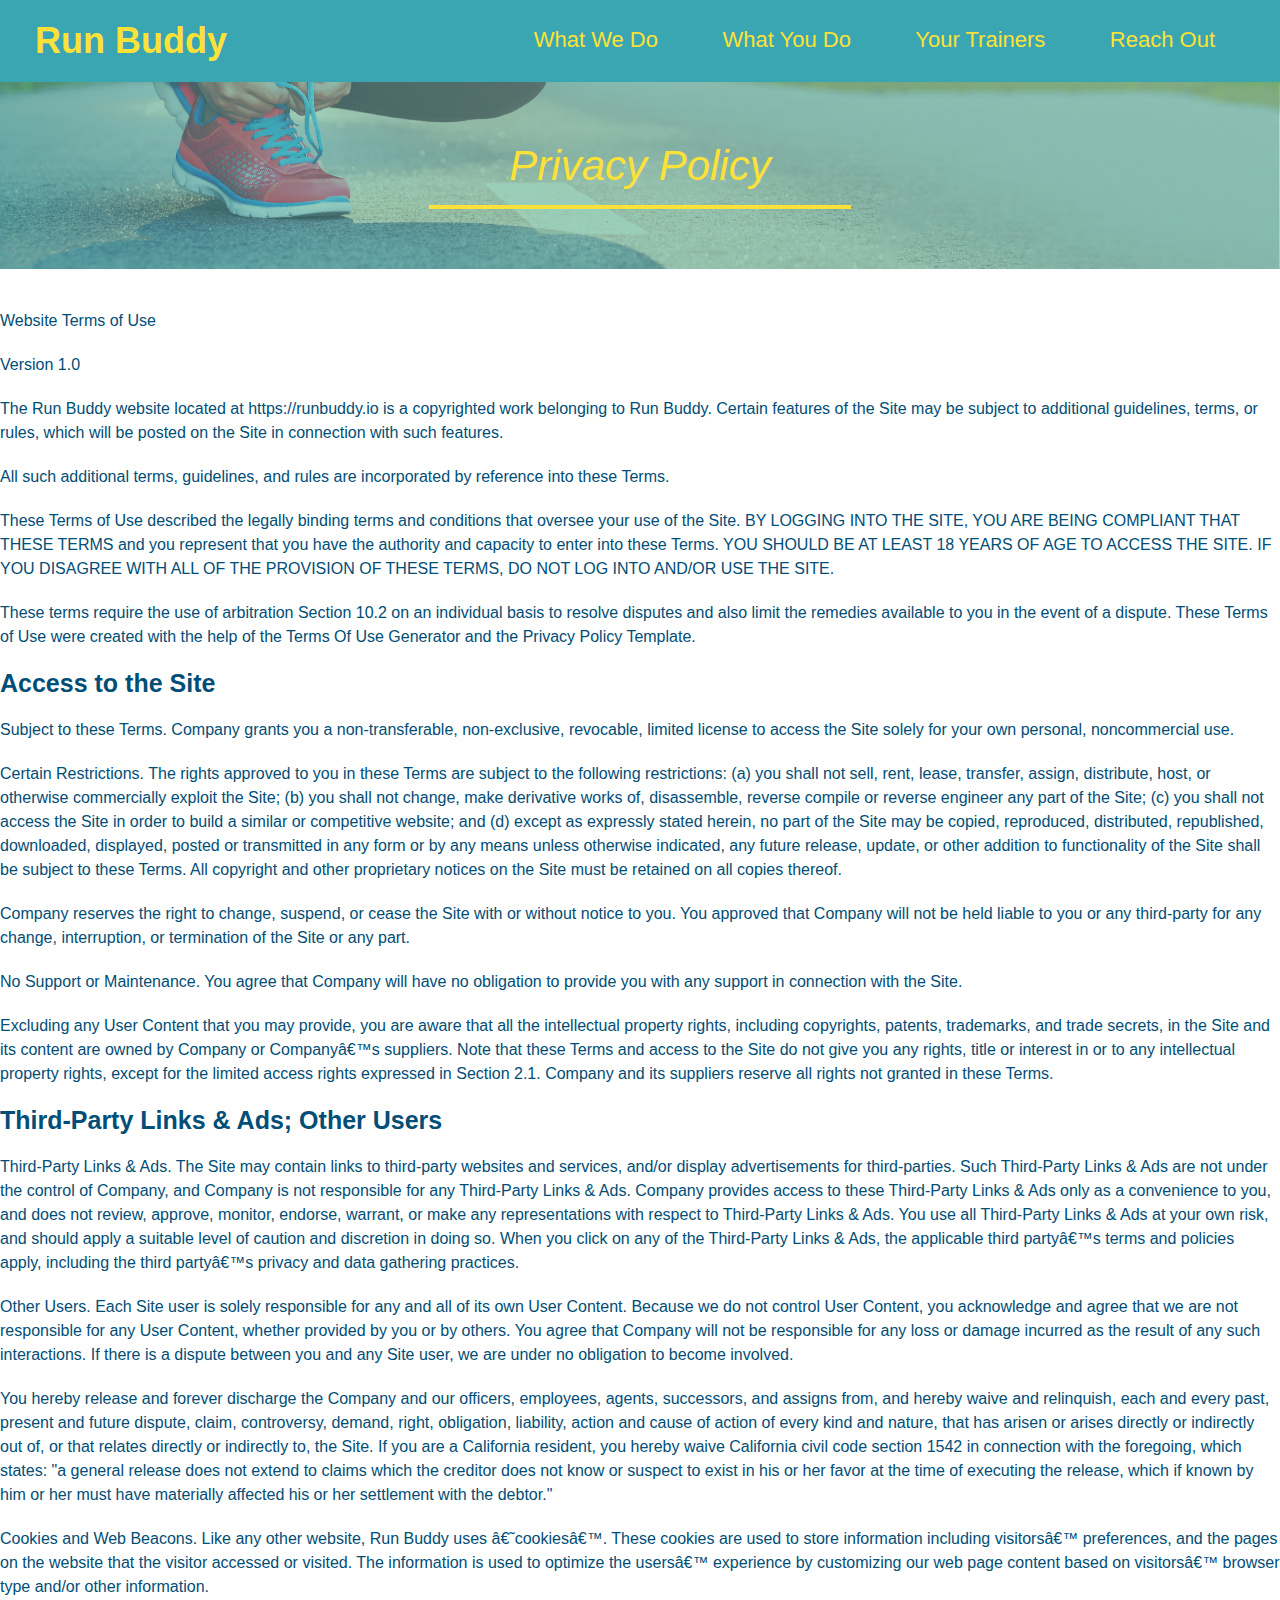
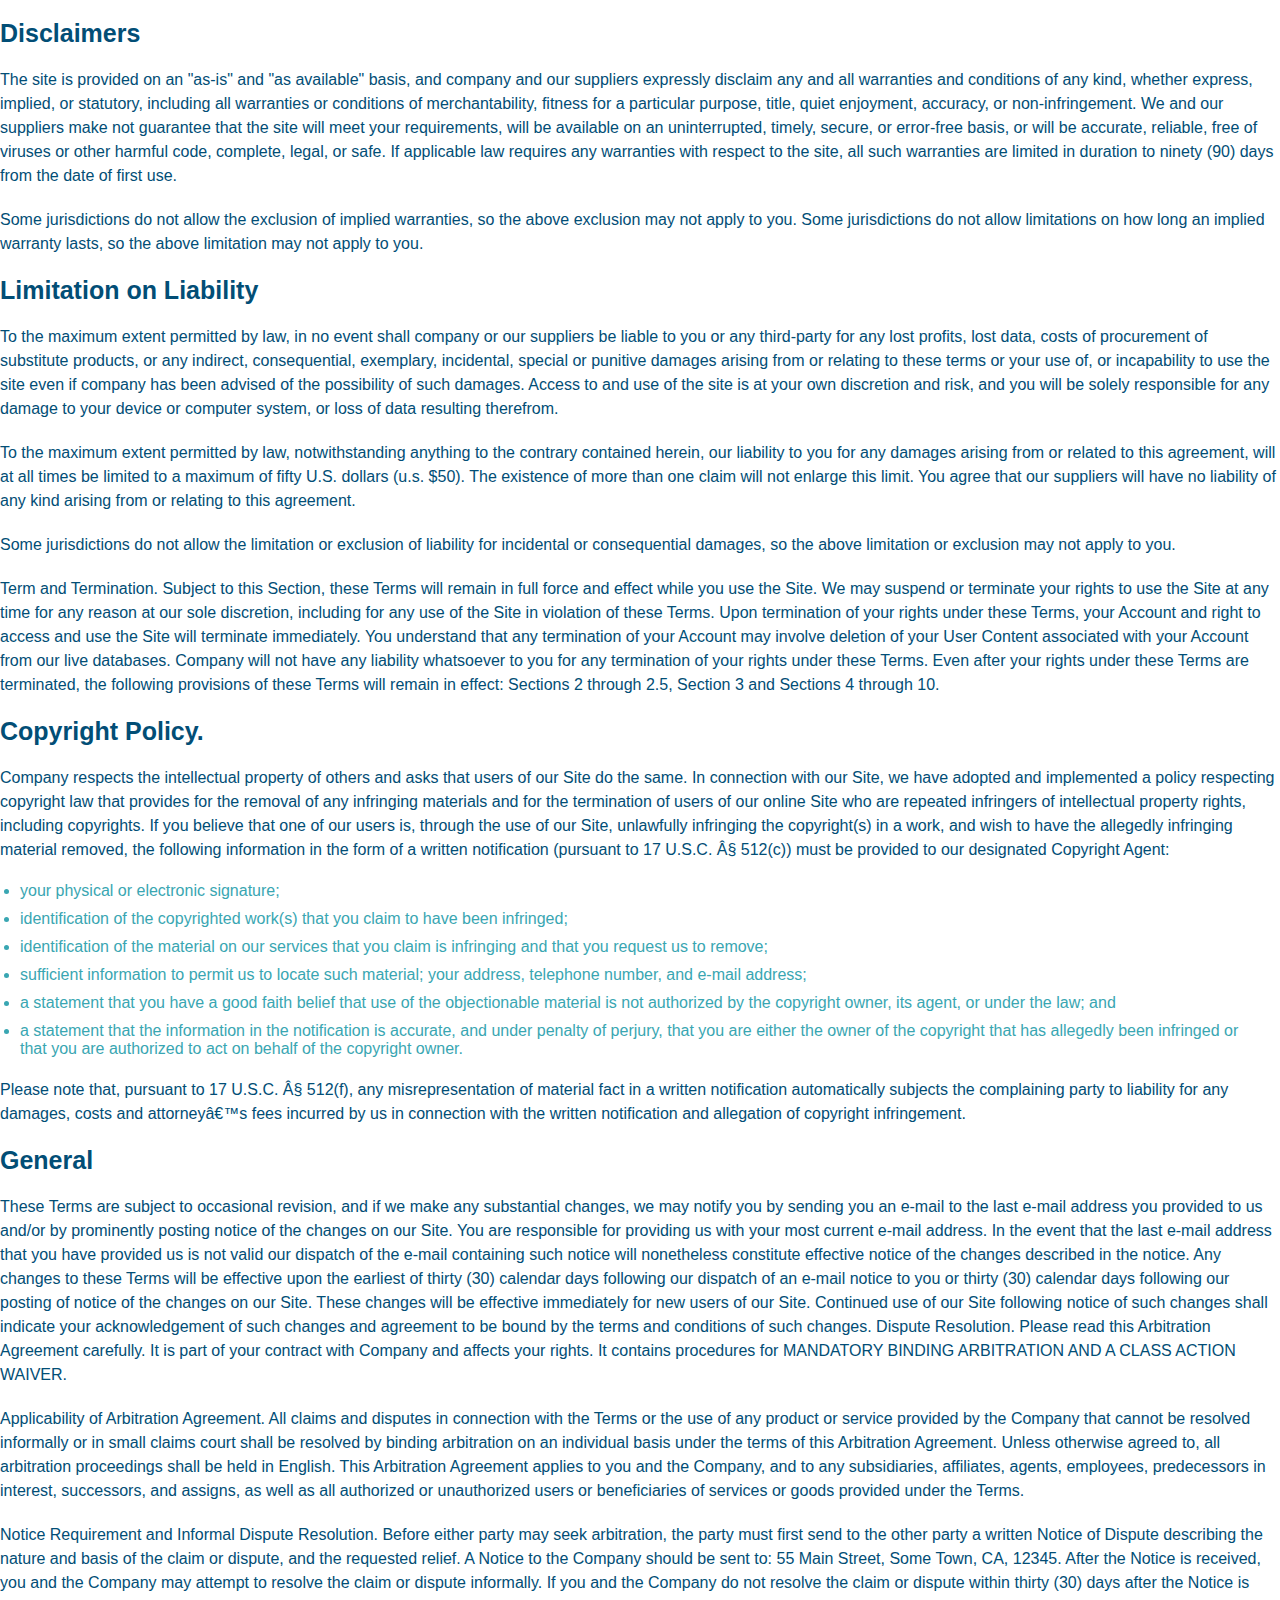
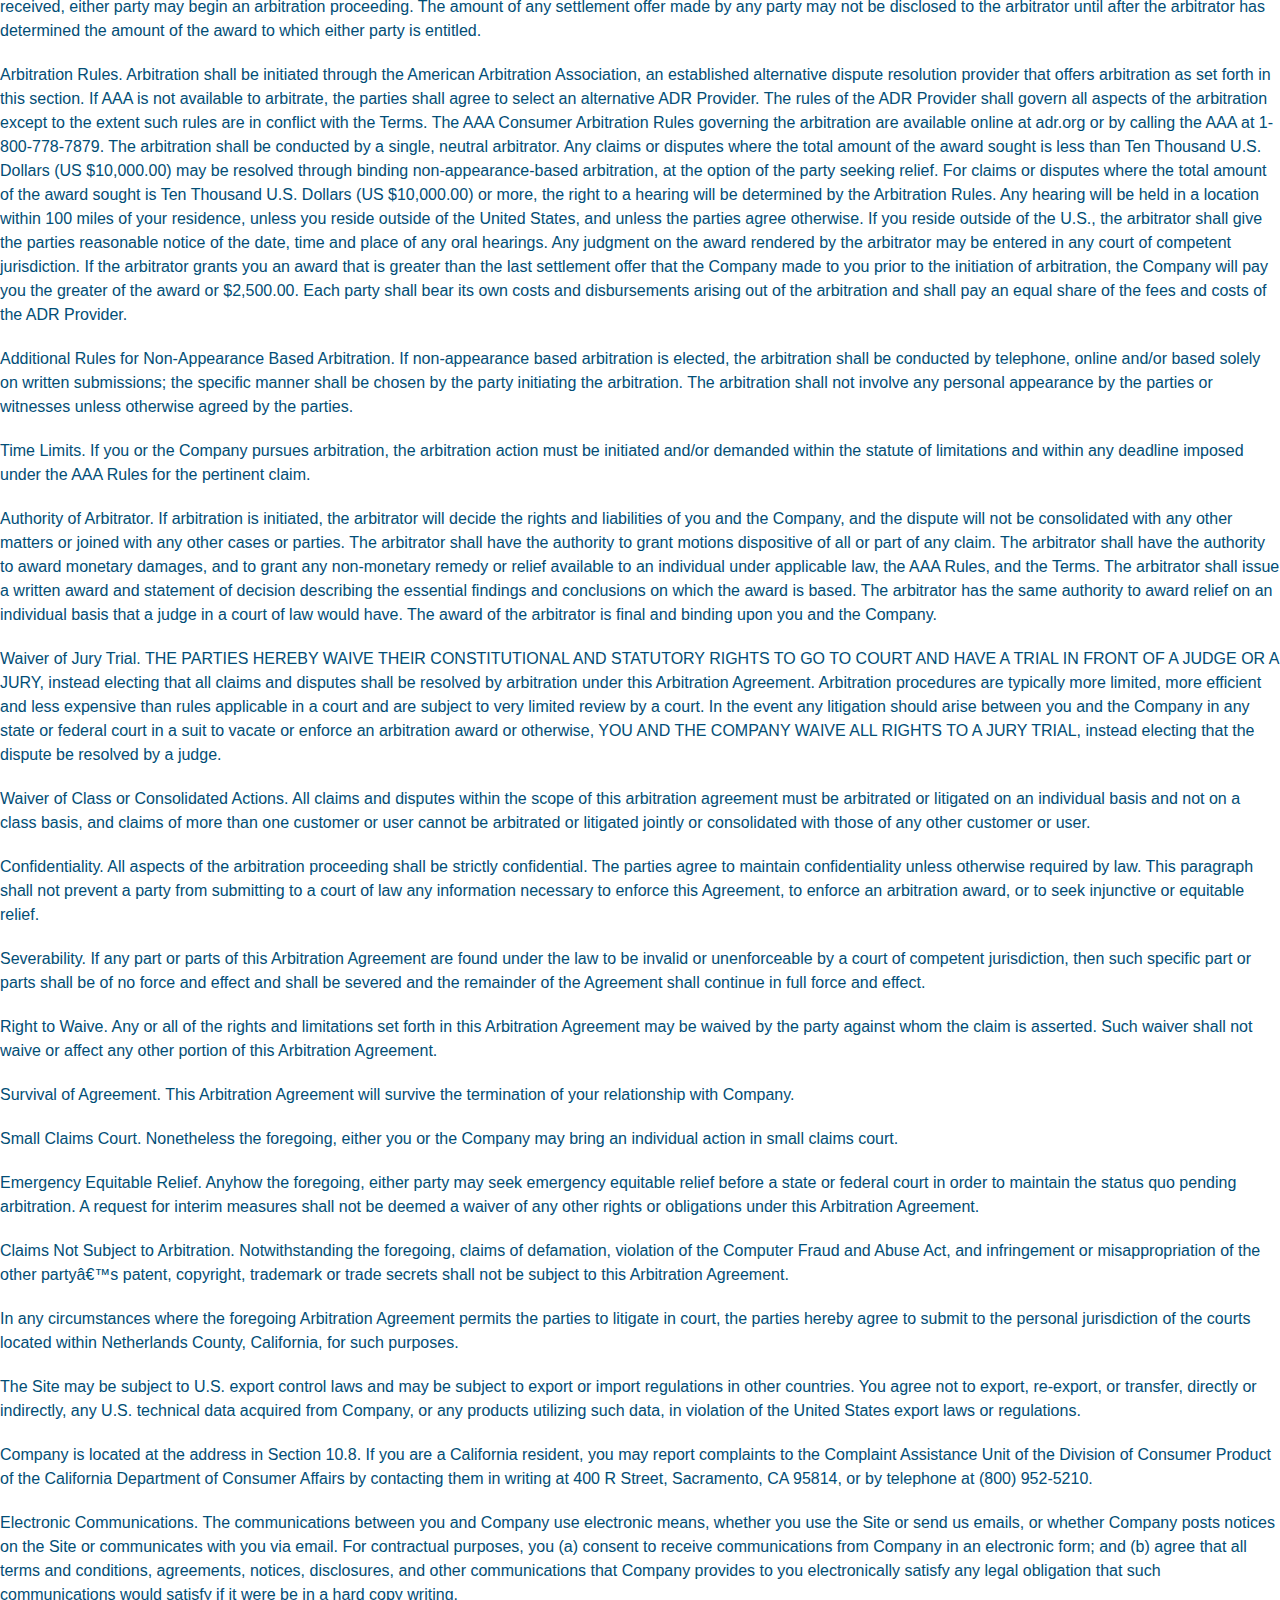
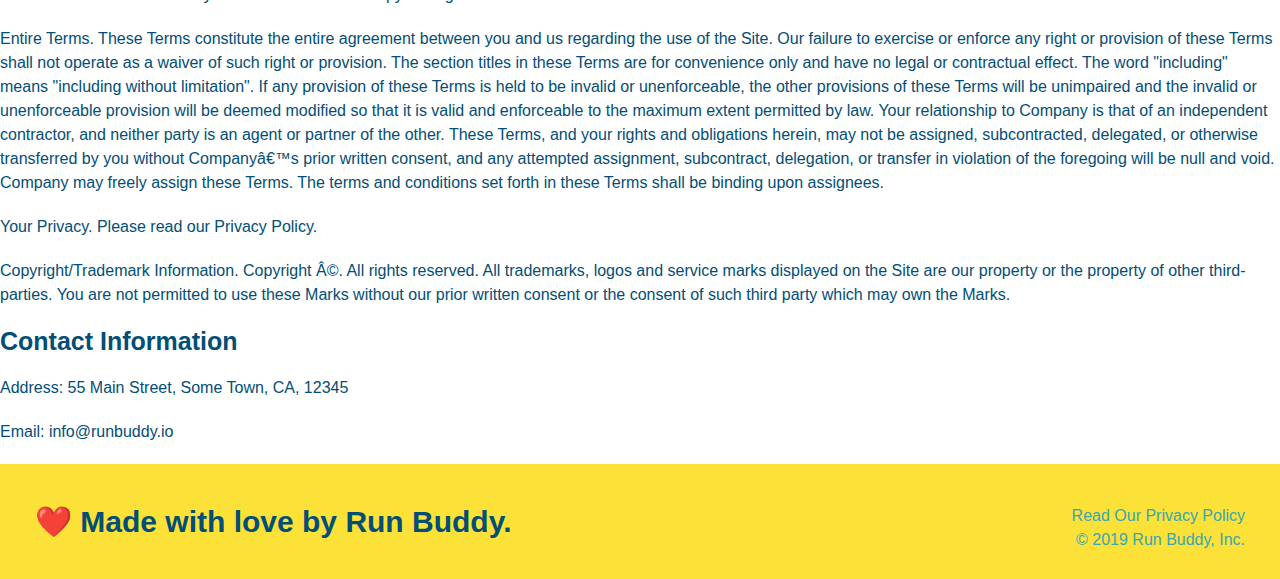
==== privacy-policy.html @ 58a7a75f "privacy policy" ====
<!DOCTYPE html>
<html lang="en">
    <head>
        <meta charset="UTF-8" />
        <title>Privacy Policy - Run Buddy</title>
        <link rel="stylesheet" href="./assets/css/styles.css" />
        <link rel="stylesheet" href="./assets/css/secondary-styles.css" />
    </head>
    <body>
        <header>
            <h1>
                <a href="/">Run Buddy</a> 
            </h1>
            <nav>
                <!-- Unordered list element -->
                <ul>
                <!-- List item element-->
                    <li>
              <!-- Anchor element -->
                        <a href="./index.html#what-we-do">What We Do</a>
                    </li>
                    <li>
                        <a href="./index.html#what-you-do">What You Do</a>
                    </li>
                    <li>
                        <a href="./index.html#your-trainers">Your Trainers</a>
                    </li>
                    <li>
                        <a href="./index.html#reach-out">Reach Out</a>
                    </li>
                </ul>
            </nav>
          </header>
          <section class="hero hero-secondary">
            <h2 class="page-title">Privacy Policy</h2>
          </section>
          <artical class="secondary-content">
            <p>
                Website Terms of Use
              </p>
        
              <p>
                Version 1.0
              </p>
        
              <p>
                The Run Buddy website located at https://runbuddy.io is a copyrighted work belonging to Run Buddy. Certain
                features of the Site may be subject to additional guidelines, terms, or rules, which will be posted on the Site
                in connection with such features.
              </p>
        
              <p>
                All such additional terms, guidelines, and rules are incorporated by reference into these Terms.
              </p>
        
              <p>
                These Terms of Use described the legally binding terms and conditions that oversee your use of the Site. BY
                LOGGING INTO THE SITE, YOU ARE BEING COMPLIANT THAT THESE TERMS and you represent that you have the authority
                and capacity to enter into these Terms. YOU SHOULD BE AT LEAST 18 YEARS OF AGE TO ACCESS THE SITE. IF YOU
                DISAGREE WITH ALL OF THE PROVISION OF THESE TERMS, DO NOT LOG INTO AND/OR USE THE SITE.
              </p>
        
              <p>
                These terms require the use of arbitration Section 10.2 on an individual basis to resolve disputes and also
                limit the remedies available to you in the event of a dispute. These Terms of Use were created with the help of
                the Terms Of Use Generator and the Privacy Policy Template.
              </p>
        
              <h3>
                Access to the Site
              </h3>
        
              <p>
                Subject to these Terms. Company grants you a non-transferable, non-exclusive, revocable, limited license to
                access the Site solely for your own personal, noncommercial use.
              </p>
        
              <p>
                Certain Restrictions. The rights approved to you in these Terms are subject to the following restrictions: (a)
                you shall not sell, rent, lease, transfer, assign, distribute, host, or otherwise commercially exploit the Site;
                (b) you shall not change, make derivative works of, disassemble, reverse compile or reverse engineer any part of
                the Site; (c) you shall not access the Site in order to build a similar or competitive website; and (d) except
                as expressly stated herein, no part of the Site may be copied, reproduced, distributed, republished, downloaded,
                displayed, posted or transmitted in any form or by any means unless otherwise indicated, any future release,
                update, or other addition to functionality of the Site shall be subject to these Terms. All copyright and other
                proprietary notices on the Site must be retained on all copies thereof.
              </p>
        
              <p>
                Company reserves the right to change, suspend, or cease the Site with or without notice to you. You approved
                that Company will not be held liable to you or any third-party for any change, interruption, or termination of
                the Site or any part.
              </p>
        
              <p>
                No Support or Maintenance. You agree that Company will have no obligation to provide you with any support in
                connection with the Site.
              </p>
        
              <p>
                Excluding any User Content that you may provide, you are aware that all the intellectual property rights,
                including copyrights, patents, trademarks, and trade secrets, in the Site and its content are owned by Company
                or Companyâ€™s suppliers. Note that these Terms and access to the Site do not give you any rights, title or
                interest in or to any intellectual property rights, except for the limited access rights expressed in Section
                2.1. Company and its suppliers reserve all rights not granted in these Terms.
              </p>
        
              <h3>
                Third-Party Links & Ads; Other Users
              </h3>
        
              <p>
                Third-Party Links & Ads. The Site may contain links to third-party websites and services, and/or display
                advertisements for third-parties. Such Third-Party Links & Ads are not under the control of Company, and Company
                is not responsible for any Third-Party Links & Ads. Company provides access to these Third-Party Links & Ads
                only as a convenience to you, and does not review, approve, monitor, endorse, warrant, or make any
                representations with respect to Third-Party Links & Ads. You use all Third-Party Links & Ads at your own risk,
                and should apply a suitable level of caution and discretion in doing so. When you click on any of the
                Third-Party Links & Ads, the applicable third partyâ€™s terms and policies apply, including the third partyâ€™s
                privacy and data gathering practices.
              </p>
        
              <p>
                Other Users. Each Site user is solely responsible for any and all of its own User Content. Because we do not
                control User Content, you acknowledge and agree that we are not responsible for any User Content, whether
                provided by you or by others. You agree that Company will not be responsible for any loss or damage incurred as
                the result of any such interactions. If there is a dispute between you and any Site user, we are under no
                obligation to become involved.
              </p>
        
              <p>
                You hereby release and forever discharge the Company and our officers, employees, agents, successors, and
                assigns from, and hereby waive and relinquish, each and every past, present and future dispute, claim,
                controversy, demand, right, obligation, liability, action and cause of action of every kind and nature, that has
                arisen or arises directly or indirectly out of, or that relates directly or indirectly to, the Site. If you are
                a California resident, you hereby waive California civil code section 1542 in connection with the foregoing,
                which states: "a general release does not extend to claims which the creditor does not know or suspect to exist
                in his or her favor at the time of executing the release, which if known by him or her must have materially
                affected his or her settlement with the debtor."
              </p>
        
              <p>
                Cookies and Web Beacons. Like any other website, Run Buddy uses â€˜cookiesâ€™. These cookies are used to store
                information including visitorsâ€™ preferences, and the pages on the website that the visitor accessed or visited.
                The information is used to optimize the usersâ€™ experience by customizing our web page content based on visitorsâ€™
                browser type and/or other information.
              </p>
        
              <h3>
                Disclaimers
              </h3>
        
              <p>
                The site is provided on an "as-is" and "as available" basis, and company and our suppliers expressly disclaim
                any and all warranties and conditions of any kind, whether express, implied, or statutory, including all
                warranties or conditions of merchantability, fitness for a particular purpose, title, quiet enjoyment, accuracy,
                or non-infringement. We and our suppliers make not guarantee that the site will meet your requirements, will be
                available on an uninterrupted, timely, secure, or error-free basis, or will be accurate, reliable, free of
                viruses or other harmful code, complete, legal, or safe. If applicable law requires any warranties with respect
                to the site, all such warranties are limited in duration to ninety (90) days from the date of first use.
              </p>
        
              <p>
                Some jurisdictions do not allow the exclusion of implied warranties, so the above exclusion may not apply to
                you. Some jurisdictions do not allow limitations on how long an implied warranty lasts, so the above limitation
                may not apply to you.
              </p>
        
              <h3>
                Limitation on Liability
              </h3>
        
              <p>
                To the maximum extent permitted by law, in no event shall company or our suppliers be liable to you or any
                third-party for any lost profits, lost data, costs of procurement of substitute products, or any indirect,
                consequential, exemplary, incidental, special or punitive damages arising from or relating to these terms or
                your use of, or incapability to use the site even if company has been advised of the possibility of such
                damages. Access to and use of the site is at your own discretion and risk, and you will be solely responsible
                for any damage to your device or computer system, or loss of data resulting therefrom.
              </p>
        
              <p>
                To the maximum extent permitted by law, notwithstanding anything to the contrary contained herein, our liability
                to you for any damages arising from or related to this agreement, will at all times be limited to a maximum of
                fifty U.S. dollars (u.s. $50). The existence of more than one claim will not enlarge this limit. You agree that
                our suppliers will have no liability of any kind arising from or relating to this agreement.
              </p>
        
              <p>
                Some jurisdictions do not allow the limitation or exclusion of liability for incidental or consequential
                damages, so the above limitation or exclusion may not apply to you.
              </p>
        
              <p>
                Term and Termination. Subject to this Section, these Terms will remain in full force and effect while you use
                the Site. We may suspend or terminate your rights to use the Site at any time for any reason at our sole
                discretion, including for any use of the Site in violation of these Terms. Upon termination of your rights under
                these Terms, your Account and right to access and use the Site will terminate immediately. You understand that
                any termination of your Account may involve deletion of your User Content associated with your Account from our
                live databases. Company will not have any liability whatsoever to you for any termination of your rights under
                these Terms. Even after your rights under these Terms are terminated, the following provisions of these Terms
                will remain in effect: Sections 2 through 2.5, Section 3 and Sections 4 through 10.
              </p>
        
              <h3>
                Copyright Policy.
              </h3>
        
              <p>
                Company respects the intellectual property of others and asks that users of our Site do the same. In connection
                with our Site, we have adopted and implemented a policy respecting copyright law that provides for the removal
                of any infringing materials and for the termination of users of our online Site who are repeated infringers of
                intellectual property rights, including copyrights. If you believe that one of our users is, through the use of
                our Site, unlawfully infringing the copyright(s) in a work, and wish to have the allegedly infringing material
                removed, the following information in the form of a written notification (pursuant to 17 U.S.C. Â§ 512(c)) must
                be provided to our designated Copyright Agent:
              </p>
        
              <ul>
                <li>
                  your physical or electronic signature;
                </li>
                <li>
                  identification of the copyrighted work(s) that you claim to have been infringed;
                </li>
                <li>
                  identification of the material on our services that you claim is infringing and that you request us to remove;
                </li>
                <li>
                  sufficient information to permit us to locate such material; your address, telephone number, and e-mail
                  address;
                </li>
                <li>
                  a statement that you have a good faith belief that use of the objectionable material is not authorized by the
                  copyright owner, its agent, or under the law; and
                </li>
                <li>
                  a statement that the information in the notification is accurate, and under penalty of perjury, that you are
                  either the owner of the copyright that has allegedly been infringed or that you are authorized to act on
                  behalf of the copyright owner.
                </li>
              </ul>
        
              <p>
                Please note that, pursuant to 17 U.S.C. Â§ 512(f), any misrepresentation of material fact in a written
                notification automatically subjects the complaining party to liability for any damages, costs and attorneyâ€™s
                fees incurred by us in connection with the written notification and allegation of copyright infringement.
              </p>
        
              <h3>
                General
              </h3>
        
              <p>
                These Terms are subject to occasional revision, and if we make any substantial changes, we may notify you by
                sending you an e-mail to the last e-mail address you provided to us and/or by prominently posting notice of the
                changes on our Site. You are responsible for providing us with your most current e-mail address. In the event
                that the last e-mail address that you have provided us is not valid our dispatch of the e-mail containing such
                notice will nonetheless constitute effective notice of the changes described in the notice. Any changes to these
                Terms will be effective upon the earliest of thirty (30) calendar days following our dispatch of an e-mail
                notice to you or thirty (30) calendar days following our posting of notice of the changes on our Site. These
                changes will be effective immediately for new users of our Site. Continued use of our Site following notice of
                such changes shall indicate your acknowledgement of such changes and agreement to be bound by the terms and
                conditions of such changes. Dispute Resolution. Please read this Arbitration Agreement carefully. It is part of
                your contract with Company and affects your rights. It contains procedures for MANDATORY BINDING ARBITRATION AND
                A CLASS ACTION WAIVER.
              </p>
        
              <p>
                Applicability of Arbitration Agreement. All claims and disputes in connection with the Terms or the use of any
                product or service provided by the Company that cannot be resolved informally or in small claims court shall be
                resolved by binding arbitration on an individual basis under the terms of this Arbitration Agreement. Unless
                otherwise agreed to, all arbitration proceedings shall be held in English. This Arbitration Agreement applies to
                you and the Company, and to any subsidiaries, affiliates, agents, employees, predecessors in interest,
                successors, and assigns, as well as all authorized or unauthorized users or beneficiaries of services or goods
                provided under the Terms.
              </p>
        
              <p>
                Notice Requirement and Informal Dispute Resolution. Before either party may seek arbitration, the party must
                first send to the other party a written Notice of Dispute describing the nature and basis of the claim or
                dispute, and the requested relief. A Notice to the Company should be sent to: 55 Main Street, Some Town, CA,
                12345. After the Notice is received, you and the Company may attempt to resolve the claim or dispute informally.
                If you and the Company do not resolve the claim or dispute within thirty (30) days after the Notice is received,
                either party may begin an arbitration proceeding. The amount of any settlement offer made by any party may not
                be disclosed to the arbitrator until after the arbitrator has determined the amount of the award to which either
                party is entitled.
              </p>
        
              <p>
                Arbitration Rules. Arbitration shall be initiated through the American Arbitration Association, an established
                alternative dispute resolution provider that offers arbitration as set forth in this section. If AAA is not
                available to arbitrate, the parties shall agree to select an alternative ADR Provider. The rules of the ADR
                Provider shall govern all aspects of the arbitration except to the extent such rules are in conflict with the
                Terms. The AAA Consumer Arbitration Rules governing the arbitration are available online at adr.org or by
                calling the AAA at 1-800-778-7879. The arbitration shall be conducted by a single, neutral arbitrator. Any
                claims or disputes where the total amount of the award sought is less than Ten Thousand U.S. Dollars (US
                $10,000.00) may be resolved through binding non-appearance-based arbitration, at the option of the party seeking
                relief. For claims or disputes where the total amount of the award sought is Ten Thousand U.S. Dollars (US
                $10,000.00) or more, the right to a hearing will be determined by the Arbitration Rules. Any hearing will be
                held in a location within 100 miles of your residence, unless you reside outside of the United States, and
                unless the parties agree otherwise. If you reside outside of the U.S., the arbitrator shall give the parties
                reasonable notice of the date, time and place of any oral hearings. Any judgment on the award rendered by the
                arbitrator may be entered in any court of competent jurisdiction. If the arbitrator grants you an award that is
                greater than the last settlement offer that the Company made to you prior to the initiation of arbitration, the
                Company will pay you the greater of the award or $2,500.00. Each party shall bear its own costs and
                disbursements arising out of the arbitration and shall pay an equal share of the fees and costs of the ADR
                Provider.
              </p>
        
              <p>
                Additional Rules for Non-Appearance Based Arbitration. If non-appearance based arbitration is elected, the
                arbitration shall be conducted by telephone, online and/or based solely on written submissions; the specific
                manner shall be chosen by the party initiating the arbitration. The arbitration shall not involve any personal
                appearance by the parties or witnesses unless otherwise agreed by the parties.
              </p>
        
              <p>
                Time Limits. If you or the Company pursues arbitration, the arbitration action must be initiated and/or demanded
                within the statute of limitations and within any deadline imposed under the AAA Rules for the pertinent claim.
              </p>
        
              <p>
                Authority of Arbitrator. If arbitration is initiated, the arbitrator will decide the rights and liabilities of
                you and the Company, and the dispute will not be consolidated with any other matters or joined with any other
                cases or parties. The arbitrator shall have the authority to grant motions dispositive of all or part of any
                claim. The arbitrator shall have the authority to award monetary damages, and to grant any non-monetary remedy
                or relief available to an individual under applicable law, the AAA Rules, and the Terms. The arbitrator shall
                issue a written award and statement of decision describing the essential findings and conclusions on which the
                award is based. The arbitrator has the same authority to award relief on an individual basis that a judge in a
                court of law would have. The award of the arbitrator is final and binding upon you and the Company.
              </p>
        
              <p>
                Waiver of Jury Trial. THE PARTIES HEREBY WAIVE THEIR CONSTITUTIONAL AND STATUTORY RIGHTS TO GO TO COURT AND HAVE
                A TRIAL IN FRONT OF A JUDGE OR A JURY, instead electing that all claims and disputes shall be resolved by
                arbitration under this Arbitration Agreement. Arbitration procedures are typically more limited, more efficient
                and less expensive than rules applicable in a court and are subject to very limited review by a court. In the
                event any litigation should arise between you and the Company in any state or federal court in a suit to vacate
                or enforce an arbitration award or otherwise, YOU AND THE COMPANY WAIVE ALL RIGHTS TO A JURY TRIAL, instead
                electing that the dispute be resolved by a judge.
              </p>
        
              <p>
                Waiver of Class or Consolidated Actions. All claims and disputes within the scope of this arbitration agreement
                must be arbitrated or litigated on an individual basis and not on a class basis, and claims of more than one
                customer or user cannot be arbitrated or litigated jointly or consolidated with those of any other customer or
                user.
              </p>
        
              <p>
                Confidentiality. All aspects of the arbitration proceeding shall be strictly confidential. The parties agree to
                maintain confidentiality unless otherwise required by law. This paragraph shall not prevent a party from
                submitting to a court of law any information necessary to enforce this Agreement, to enforce an arbitration
                award, or to seek injunctive or equitable relief.
              </p>
        
              <p>
                Severability. If any part or parts of this Arbitration Agreement are found under the law to be invalid or
                unenforceable by a court of competent jurisdiction, then such specific part or parts shall be of no force and
                effect and shall be severed and the remainder of the Agreement shall continue in full force and effect.
              </p>
        
              <p>
                Right to Waive. Any or all of the rights and limitations set forth in this Arbitration Agreement may be waived
                by the party against whom the claim is asserted. Such waiver shall not waive or affect any other portion of this
                Arbitration Agreement.
              </p>
        
              <p>
                Survival of Agreement. This Arbitration Agreement will survive the termination of your relationship with
                Company.
              </p>
        
              <p>
                Small Claims Court. Nonetheless the foregoing, either you or the Company may bring an individual action in small
                claims court.
              </p>
        
              <p>
                Emergency Equitable Relief. Anyhow the foregoing, either party may seek emergency equitable relief before a
                state or federal court in order to maintain the status quo pending arbitration. A request for interim measures
                shall not be deemed a waiver of any other rights or obligations under this Arbitration Agreement.
              </p>
        
              <p>
                Claims Not Subject to Arbitration. Notwithstanding the foregoing, claims of defamation, violation of the
                Computer Fraud and Abuse Act, and infringement or misappropriation of the other partyâ€™s patent, copyright,
                trademark or trade secrets shall not be subject to this Arbitration Agreement.
              </p>
        
              <p>
                In any circumstances where the foregoing Arbitration Agreement permits the parties to litigate in court, the
                parties hereby agree to submit to the personal jurisdiction of the courts located within Netherlands County,
                California, for such purposes.
              </p>
        
              <p>
                The Site may be subject to U.S. export control laws and may be subject to export or import regulations in other
                countries. You agree not to export, re-export, or transfer, directly or indirectly, any U.S. technical data
                acquired from Company, or any products utilizing such data, in violation of the United States export laws or
                regulations.
              </p>
        
              <p>
                Company is located at the address in Section 10.8. If you are a California resident, you may report complaints
                to the Complaint Assistance Unit of the Division of Consumer Product of the California Department of Consumer
                Affairs by contacting them in writing at 400 R Street, Sacramento, CA 95814, or by telephone at (800) 952-5210.
              </p>
        
              <p>
                Electronic Communications. The communications between you and Company use electronic means, whether you use the
                Site or send us emails, or whether Company posts notices on the Site or communicates with you via email. For
                contractual purposes, you (a) consent to receive communications from Company in an electronic form; and (b)
                agree that all terms and conditions, agreements, notices, disclosures, and other communications that Company
                provides to you electronically satisfy any legal obligation that such communications would satisfy if it were be
                in a hard copy writing.
              </p>
        
              <p>
                Entire Terms. These Terms constitute the entire agreement between you and us regarding the use of the Site. Our
                failure to exercise or enforce any right or provision of these Terms shall not operate as a waiver of such right
                or provision. The section titles in these Terms are for convenience only and have no legal or contractual
                effect. The word "including" means "including without limitation". If any provision of these Terms is held to be
                invalid or unenforceable, the other provisions of these Terms will be unimpaired and the invalid or
                unenforceable provision will be deemed modified so that it is valid and enforceable to the maximum extent
                permitted by law. Your relationship to Company is that of an independent contractor, and neither party is an
                agent or partner of the other. These Terms, and your rights and obligations herein, may not be assigned,
                subcontracted, delegated, or otherwise transferred by you without Companyâ€™s prior written consent, and any
                attempted assignment, subcontract, delegation, or transfer in violation of the foregoing will be null and void.
                Company may freely assign these Terms. The terms and conditions set forth in these Terms shall be binding upon
                assignees.
              </p>
        
              <p>
                Your Privacy. Please read our Privacy Policy.
              </p>
        
              <p>
                Copyright/Trademark Information. Copyright Â©. All rights reserved. All trademarks, logos and service marks
                displayed on the Site are our property or the property of other third-parties. You are not permitted to use
                these Marks without our prior written consent or the consent of such third party which may own the Marks.
              </p>
        
              <h3>
                Contact Information
              </h3>
        
              <p>
                Address: 55 Main Street, Some Town, CA, 12345
              </p>
        
              <p>
                Email: info@runbuddy.io
              </p>
          </artical>
    
    
    
    
    
    
    
    
    
    
    
    
    <footer>
        <h2>❤️ Made with love by Run Buddy.</h2>
        <div>
            Read Our Privacy Policy<br />
            &copy; 2019 Run Buddy, Inc.
        </div>
    </footer>
    </body>
</html>
---- assets/css/styles.css ----
* {
    margin: 0;
    padding: 0;
    box-sizing: border-box;
  }

body {
    color: #39a6b2;
    font-family: Helvetica, Arial, sans-serif;
}

header {
    padding: 20px 35px;
    background-color: #39a6b2;
}

header h1 {
    font-weight: bold;
    font-size: 36px;
    color: #fce138;
    margin: 0;
    display: inline;
}

header a {
    color: #fce138;
    text-decoration: none;
}

header nav {
    float: right;
    margin: 7px 0;
}

header nav ul li {
    display: inline;
}

header nav ul li a {
    margin: 0 30px;
    font-weight: lighter;
    font-size: 22px;
}

footer {
    background: #fce138;
    width: 100%;
    padding: 40px 35px;
}

footer h2 {
    display: inline;
    color: #024e76;
    font-size: 30px;
    margin: 0;
}

footer div {
    float: right;
    line-height: 1.5;
    text-align: right;
}

  footer a {
    color: #024e76;
}


section {
    padding: 60px;
    
}

.hero {
    background-image: url("./images/hero-bg.jpg");
    height: 600px;
    background-size: cover;
    background-position: center;
    position: relative;
}

.hero-form {
    background-color: #fce138;
    color: #024e76;
    padding: 20px;
    width: 500px;
    border: solid 3px #024e76;
    position: absolute;
    bottom: 120px;
    right: 140px;
}

.hero-form h3 {
    font-size: 24px;
    margin: 0;
}
  
.hero-form p {
    margin: 5px 0 15px 0;
}

.form-input {
    border: 1px solid #024e76;
    display: block;
    padding: 7px 15px;
    font-size: 16px;
    color: #024e76;
    width: 100%;
    margin-bottom: 15px;
}

.hero-form label {
    margin: 0 5px;
}

.hero-form button {
    color: #fce138;
    background-color: #024e76;
    border: none;
    padding: 10px 20px;
    font-size: 16px;
}

.intro {
    text-align: center;
}

.intro p {
    line-height: 1.7;
    color: #39a6b2;
    width: 80%;
    font-size: 20px;
    margin: 0 auto;
}

.steps {
    text-align: center;
    background: #fce138;
}

.section-title {
    font-size: 55px;
    color: #024e76;
    margin-bottom: 35px;
    padding: 0 100px 20px 100px;
    display: inline-block;
    border-bottom: 3px solid;
}
  
.primary-border {
    border-color: #fce138;
}
  
.secondary-border {
    border-color: #39a6b2;
}

.steps div {
    margin-bottom: 80px;
}

.steps img {
    width: 15%;
    margin: 10px 0;
}

.steps h3 {
    color: #024e76;
    font-size: 46px;
    margin-top: 10px;
}

.steps p {
    color: #39a6b2;
    font-size: 23px;
}

.steps span {
    font-size: 38px;
}

.trainers {
    text-align: center;
}

.trainer {
    width: 900px;
    margin: 0 auto 30px auto;
    background: #024e76;
    color: #fce138;
    overflow: auto;
}

.trainer img {
    width: 35%;
    float: left;
}

.trainer-bio {
    padding: 35px;
    float: left;
    width: 65%;
}

.text-left {
    text-align: left;
}
  
  .text-right {
    text-align: right;
}

.trainer-bio h3 {
    font-size: 32px;
    margin-bottom: 8px;
}

.trainer-bio h4 {
    font-weight: lighter;
    font-size: 26px;
    margin-bottom: 25px;
}

.trainer-bio p {
    font-size: 17px;
    line-height: 1.3;
}

.contacts {
    background-color: #024e76;
    text-align: center;
}

.contacts h2 {
    color:  #fce138;
}

.contact-info iframe {
    width: 400px;
    height: 400px;
}

.contact-info div {
    width: 410px;
    display: inline-block;
    vertical-align: top;
    text-align: left;
    margin: 30px 0 0 60px;
    color: white;
}

 .contact-info h3 {
    color: #fce138;
    font-size: 32px;
}
  
.contact-info p, .contact-info address {
    margin: 20px 0;
    line-height: 1.5;
    font-size: 20px;
    font-style: normal;
}
  
  .contact-info a {
    color: #fce138;
}

.hero-secondary {
    background-color: black;
    color: red;
}
---- assets/css/secondary-styles.css ----
.hero {
    background-position: bottom;
    height: auto;
    text-align: center;
    margin-bottom: 40px;
}

.page-title {
    color: #fce138;
    display: inline-block;
    border-bottom: 4px solid #fce138;
    padding: 0 80px 15px 80px;
    font-weight: normal;
    font-size: 42px;
    font-style: italic;
}

.secondary-content {
    width: 80%;
    margin: 0 auto;
    color: #024e76;
}

.secondary-content h3 {
    font-size: 25px;
    margin: 20px 0;
}

.secondary-content p {
    font-size: 16px;
    line-height: 1.5;
    margin: 20px 0;
}

.secondary-content ul {
    margin: 15px 20px;
}

.secondary-content ul li {
    color: #39a6b2;
    margin: 10px 0;
}
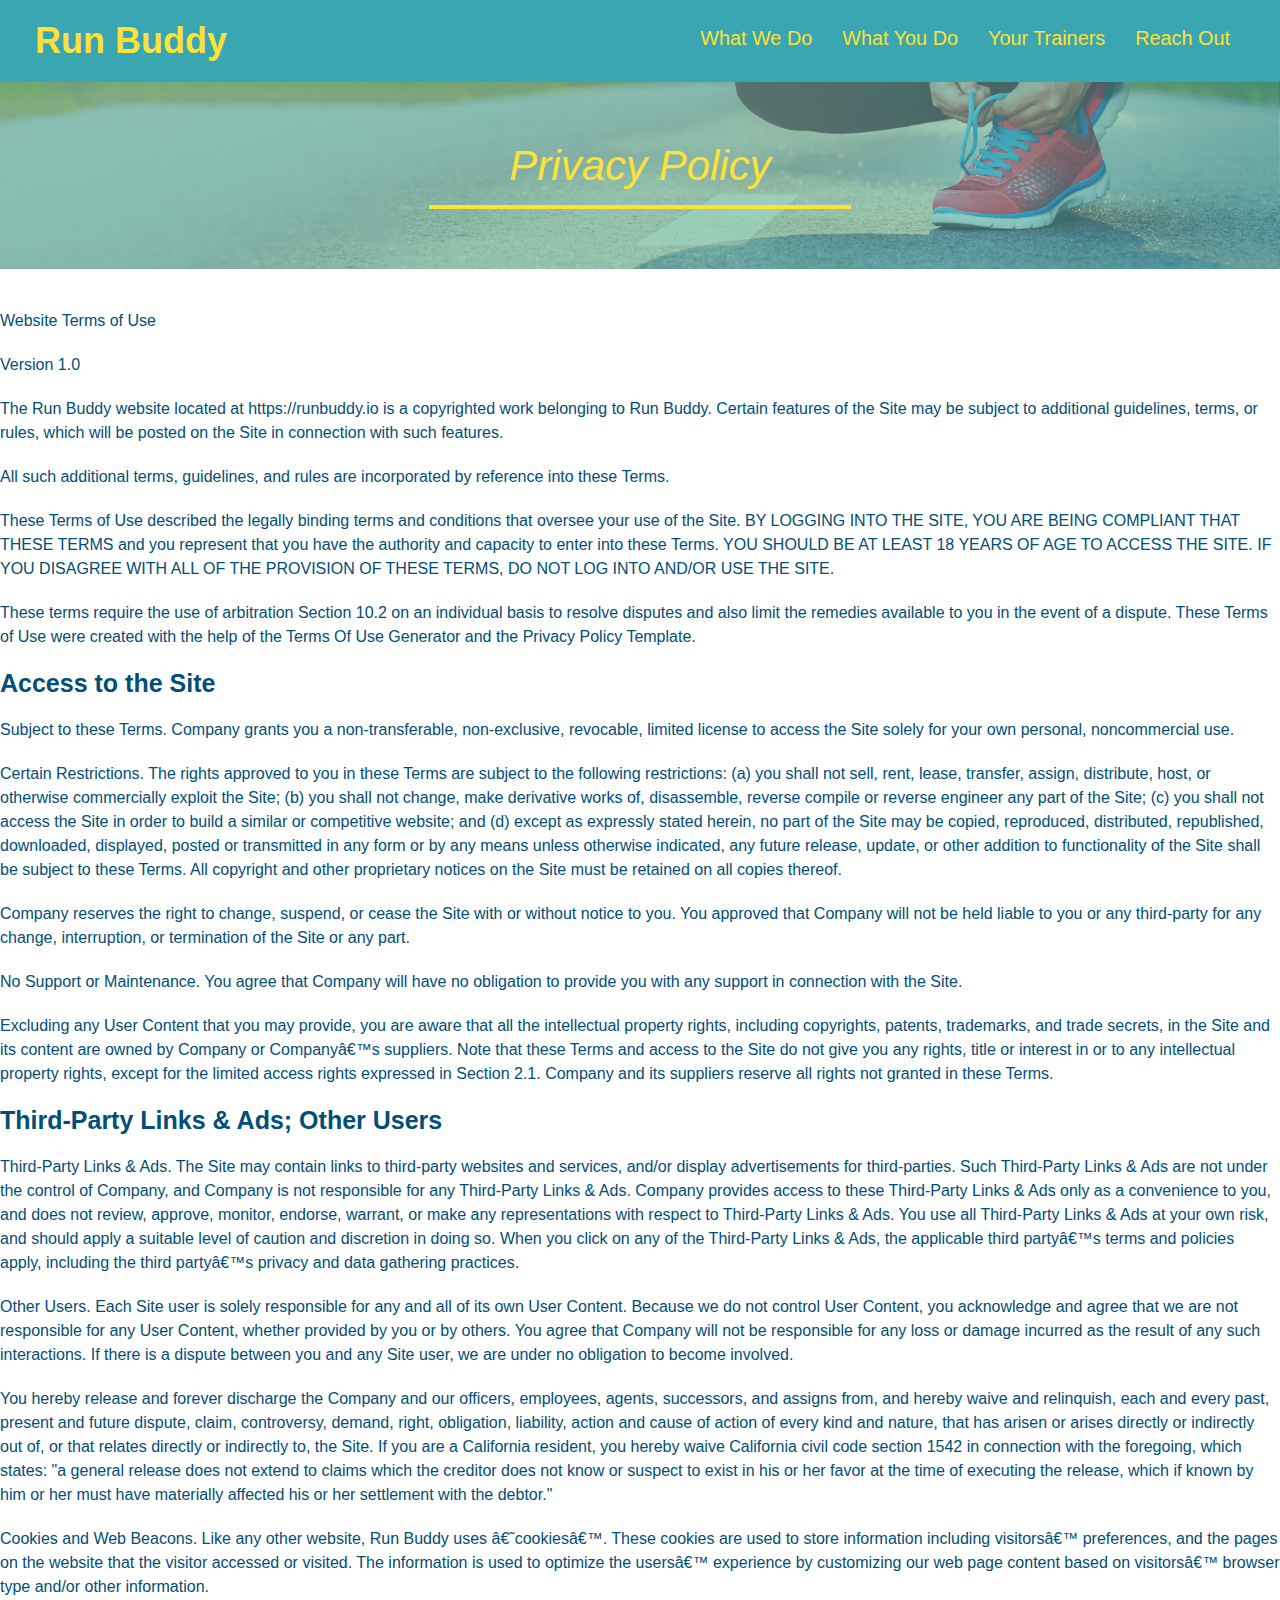
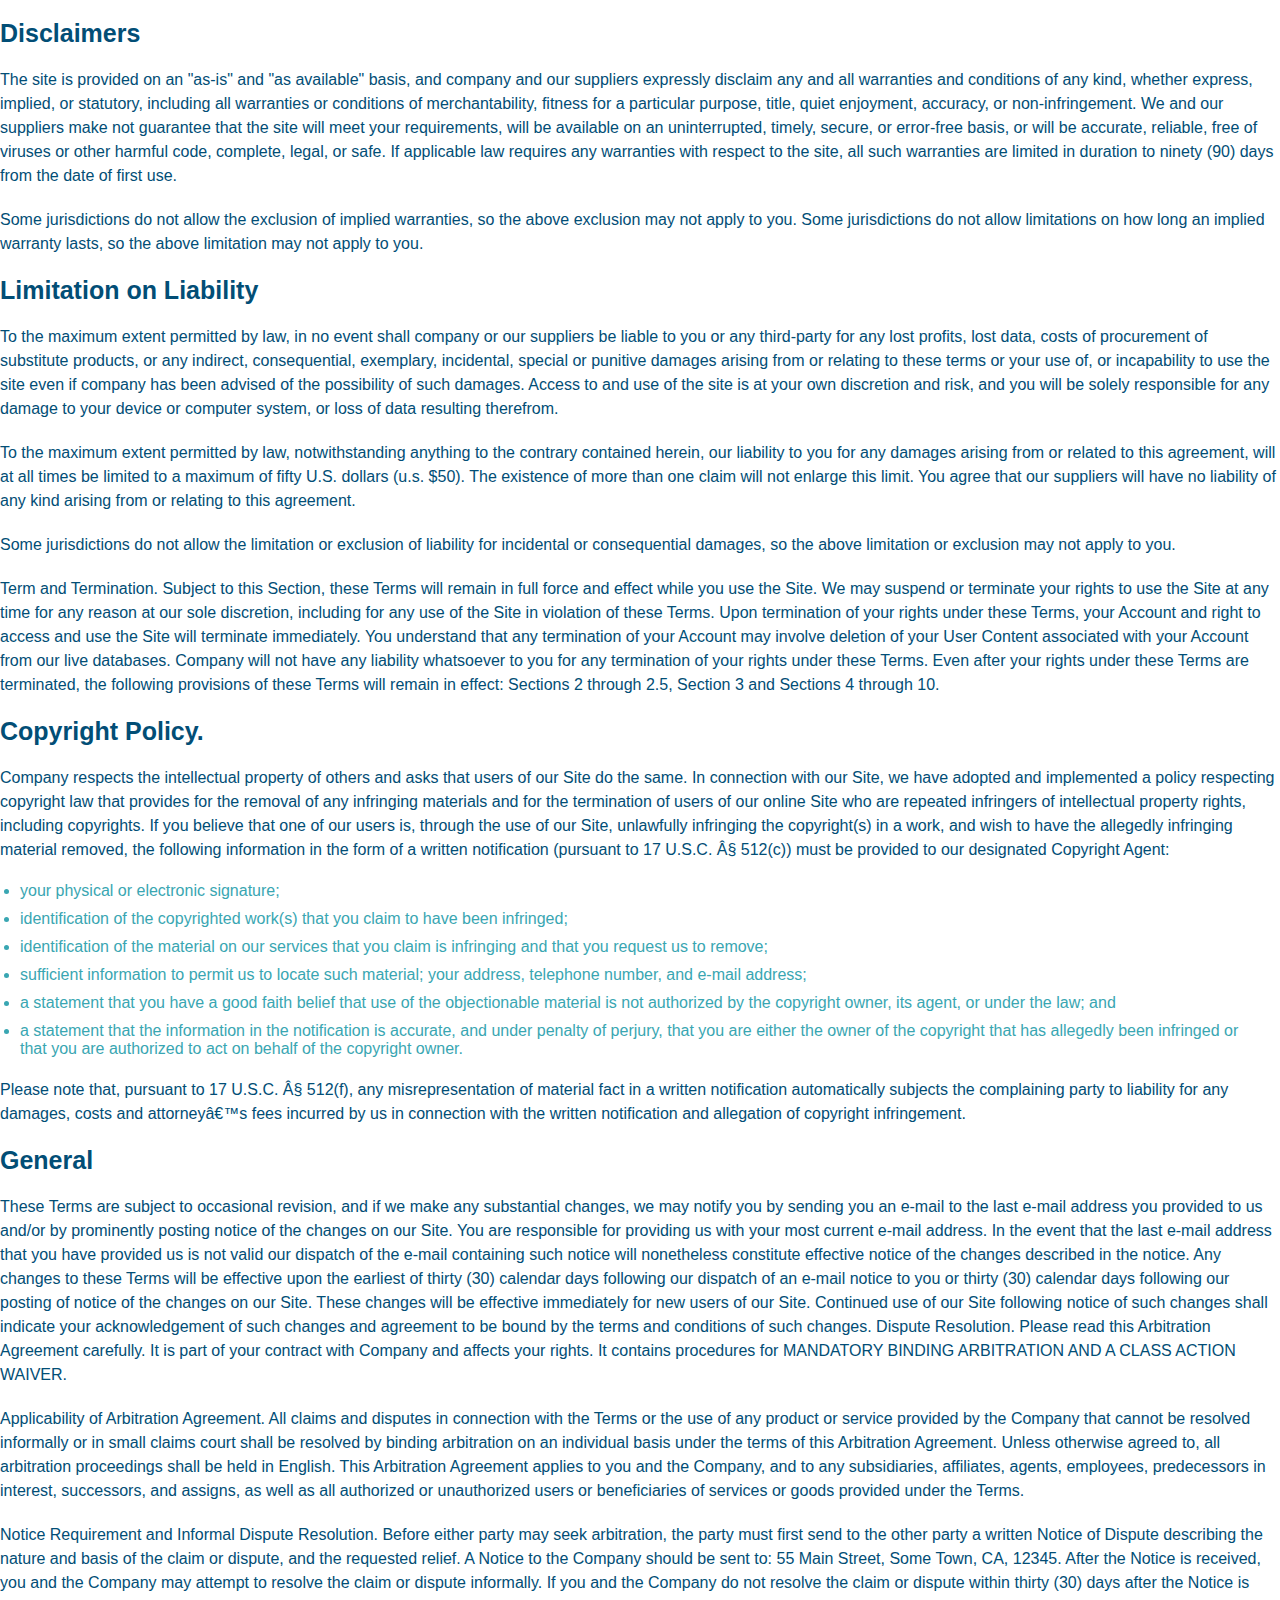
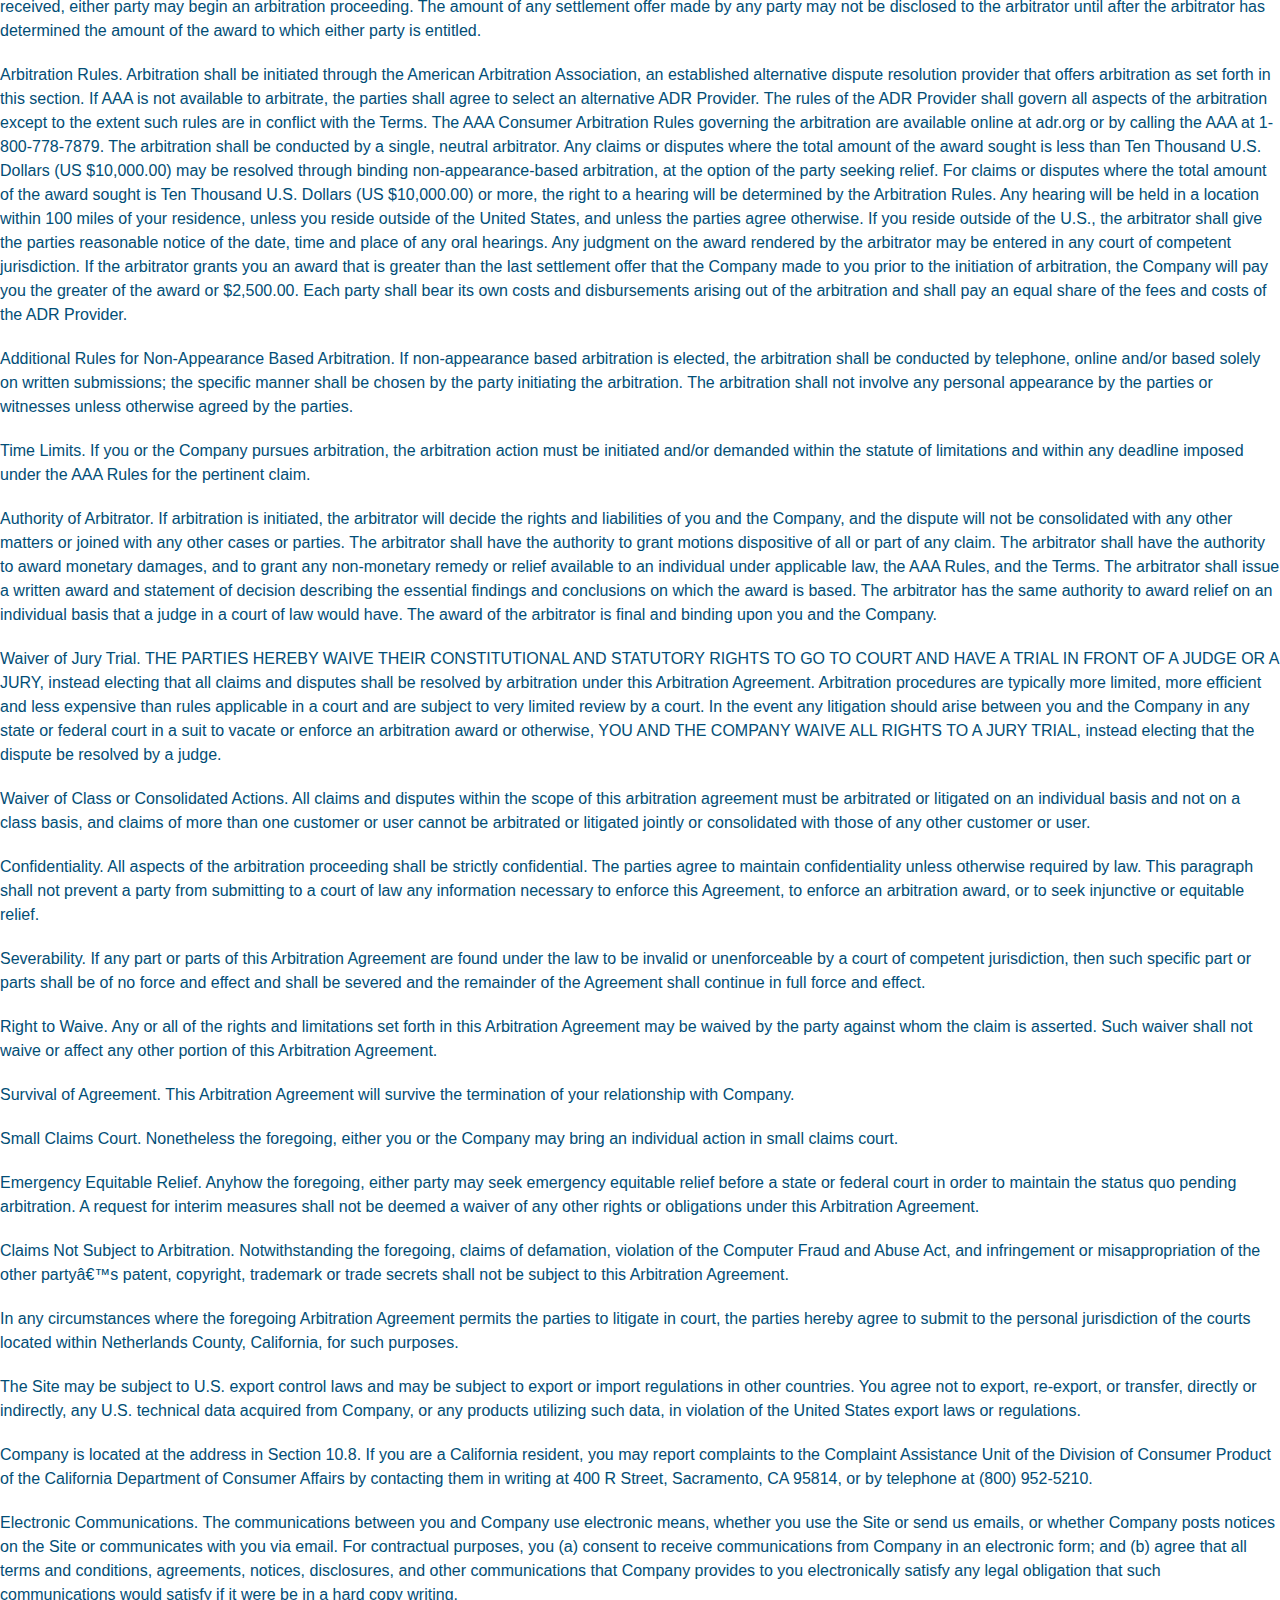
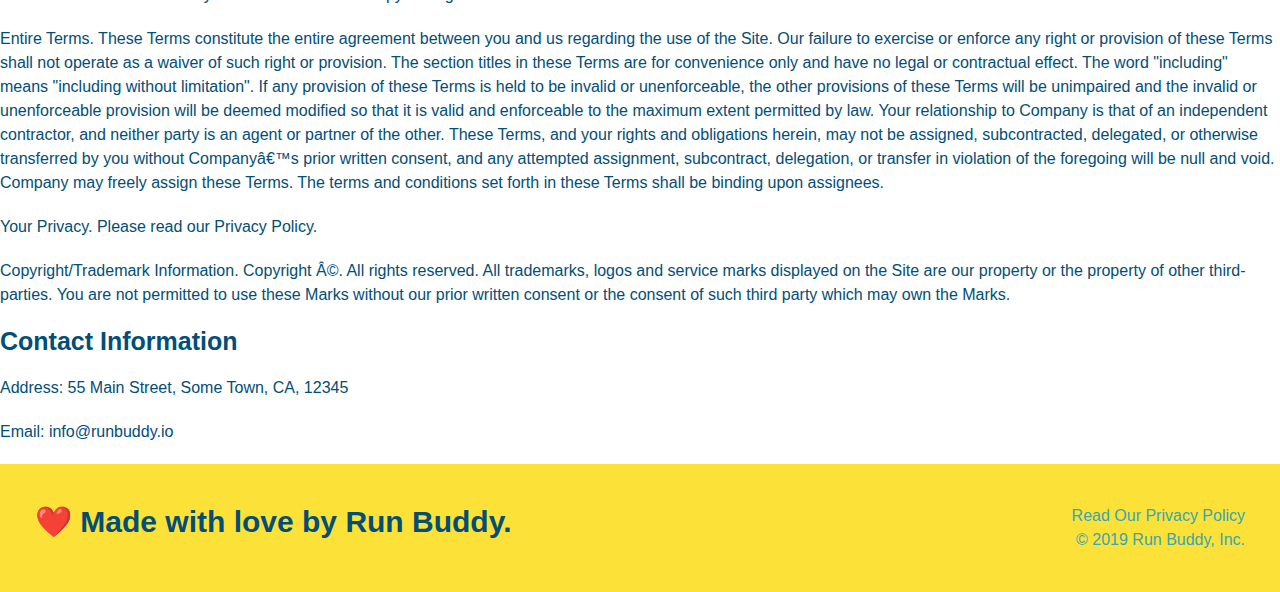
==== commit 7aee7869: "added mediaqueries" ====
--- a/privacy-policy.html
+++ b/privacy-policy.html
@@ -2,6 +2,7 @@
 <html lang="en">
     <head>
         <meta charset="UTF-8" />
+        <meta name="viewport" content="width=device-width, initail-scale=1.0" />
         <title>Privacy Policy - Run Buddy</title>
         <link rel="stylesheet" href="./assets/css/styles.css" />
         <link rel="stylesheet" href="./assets/css/secondary-styles.css" />
--- a/assets/css/styles.css
+++ b/assets/css/styles.css
@@ -12,6 +12,9 @@
 header {
     padding: 20px 35px;
     background-color: #39a6b2;
+    display: flex;
+    justify-content: space-between;
+    flex-wrap: wrap;
 }
 
 header h1 {
@@ -19,7 +22,6 @@
     font-size: 36px;
     color: #fce138;
     margin: 0;
-    display: inline;
 }
 
 header a {
@@ -28,8 +30,15 @@
 }
 
 header nav {
-    float: right;
     margin: 7px 0;
+}
+
+header nav ul {
+    display: flex;
+    flex-wrap: wrap;
+    justify-content: center;
+    align-items: center;
+    list-style: none;
 }
 
 header nav ul li {
@@ -37,26 +46,27 @@
 }
 
 header nav ul li a {
-    margin: 0 30px;
+    padding: 10px 15px;
     font-weight: lighter;
-    font-size: 22px;
+    font-size: 1.55vw;
 }
 
 footer {
     background: #fce138;
     width: 100%;
     padding: 40px 35px;
+    display: flex;
+    justify-content: space-between;
+    flex-wrap: wrap;
 }
 
 footer h2 {
-    display: inline;
     color: #024e76;
     font-size: 30px;
     margin: 0;
 }
 
 footer div {
-    float: right;
     line-height: 1.5;
     text-align: right;
 }
@@ -73,21 +83,21 @@
 
 .hero {
     background-image: url("./images/hero-bg.jpg");
-    height: 600px;
     background-size: cover;
     background-position: center;
-    position: relative;
+    display: flex;
+    justify-content: center;
+    flex-wrap: wrap;
+    align-items: flex-start;
 }
 
 .hero-form {
     background-color: #fce138;
     color: #024e76;
     padding: 20px;
-    width: 500px;
     border: solid 3px #024e76;
-    position: absolute;
-    bottom: 120px;
-    right: 140px;
+    width: 40%;
+    margin: 3.5%;
 }
 
 .hero-form h3 {
@@ -121,8 +131,37 @@
     font-size: 16px;
 }
 
-.intro {
-    text-align: center;
+.hero-cta {
+    width: 35%;
+    text-align: right;
+    margin: 3.5;
+    color: #fff;
+    font-size: 18px;
+    line-height: 1.2;
+}
+
+.hero-cta h2 {
+    font-style: italic;
+    font-size: 55px;
+    color: #fce138;
+}
+
+.hero-text {
+    text-align: right;
+    position: absolute;
+    width: 500px;
+    left: 700px;
+    top: 100px;
+}
+
+.hero-text h2 {
+    font-size: 36px;
+    color: #fce138;
+    
+}
+
+.hero-text p {
+    color: white;
 }
 
 .intro p {
@@ -131,20 +170,21 @@
     width: 80%;
     font-size: 20px;
     margin: 0 auto;
-}
+    text-align: center;
+}  
 
 .steps {
+    background: #fce138;
+}
+
+.section-title {
+    font-size: 48px;
+    color: #024e76;
+    border-bottom: 3px solid;
+    padding-bottom: 20px;
     text-align: center;
-    background: #fce138;
-}
-
-.section-title {
-    font-size: 55px;
-    color: #024e76;
-    margin-bottom: 35px;
-    padding: 0 100px 20px 100px;
-    display: inline-block;
-    border-bottom: 3px solid;
+    margin: 0 auto 35px auto;
+    width: 50%;
 }
   
 .primary-border {
@@ -155,51 +195,76 @@
     border-color: #39a6b2;
 }
 
-.steps div {
-    margin-bottom: 80px;
-}
-
-.steps img {
-    width: 15%;
-    margin: 10px 0;
-}
-
-.steps h3 {
+.step-img {
+    flex: 1 12%;
+    margin-right: 20px;
+}
+
+.step-info {
+    flex: 2 70%;
+    display: flex;
+    flex-wrap: wrap;
+    align-items: center;
+}
+
+.step h3 {
     color: #024e76;
     font-size: 46px;
-    margin-top: 10px;
-}
-
-.steps p {
+    flex: 1 30%;
+}
+
+.step-text p {
     color: #39a6b2;
-    font-size: 23px;
-}
-
-.steps span {
-    font-size: 38px;
+    font-size: 18px;
+}
+
+.step-text h4 {
+    font-size: 26px;
+    line-height: 1.5;
+    color: #024e76;
+}
+
+.step {
+    margin: 50px auto;
+    padding-bottom: 50px;
+    width: 80%;
+    border-bottom: 1px solid #39a6b2;
+    display: flex;
+    flex-wrap: wrap;
+    align-items: center;
+    justify-content: space-between;
+}
+
+.step-text {
+    flex: 12;
+}
+
+.step-img img {
+    max-width: 100%;
 }
 
 .trainers {
-    text-align: center;
+    width: 100%;
+    margin: 0 auto;
+    display: flex;
+    flex-wrap: wrap;
+    justify-content: space-around;
 }
 
 .trainer {
-    width: 900px;
-    margin: 0 auto 30px auto;
+    flex: 1;
+    margin: 20px;
     background: #024e76;
     color: #fce138;
-    overflow: auto;
 }
 
 .trainer img {
-    width: 35%;
-    float: left;
+    width: 100%;
 }
 
 .trainer-bio {
-    padding: 35px;
-    float: left;
-    width: 65%;
+    padding: 25px;
+    line-height: 1.3;
 }
 
 .text-left {
@@ -211,19 +276,17 @@
 }
 
 .trainer-bio h3 {
-    font-size: 32px;
-    margin-bottom: 8px;
+    font-size: 28px;
 }
 
 .trainer-bio h4 {
     font-weight: lighter;
-    font-size: 26px;
-    margin-bottom: 25px;
+    font-size: 22px;
+    margin-bottom: 15px;
 }
 
 .trainer-bio p {
     font-size: 17px;
-    line-height: 1.3;
 }
 
 .contacts {
@@ -236,16 +299,16 @@
 }
 
 .contact-info iframe {
-    width: 400px;
     height: 400px;
 }
 
+.contact-info {
+    display: flex;
+    justify-content: space-between;
+    flex-wrap: wrap;
+}
+
 .contact-info div {
-    width: 410px;
-    display: inline-block;
-    vertical-align: top;
-    text-align: left;
-    margin: 30px 0 0 60px;
     color: white;
 }
 
@@ -257,7 +320,7 @@
 .contact-info p, .contact-info address {
     margin: 20px 0;
     line-height: 1.5;
-    font-size: 20px;
+    font-size: 16px;
     font-style: normal;
 }
   
@@ -268,4 +331,52 @@
 .hero-secondary {
     background-color: black;
     color: red;
+}
+
+.flex-row {
+    display: flex;
+}
+
+.contact-info > * {
+    flex: 1;
+    margin: 15px;
+}
+
+.contact-form input, .contact-form textarea {
+    border: 1px solid #024e76;
+    display: block;
+    padding: 7px 15px;
+    font-size: 16px;
+    color: #024e76;
+    width: 100%;
+    margin-bottom: 15px;
+    margin-top: 5px;
+}
+
+.contact-form button {
+    width: 100%;
+    border: none;
+    background: #fce138;
+    color: #024e76;
+    text-align: center;
+    padding: 15px 0; 
+    font-size: 16px;
+}
+
+@media screen and (max-width: 980px) {
+    header h1 a {
+        
+    }
+}
+
+@media screen and (max-width: 768px) {
+    header h1 {
+        
+    }
+}
+
+@media screen and (max-width: 575px) {
+    header h1 {
+        
+    }
 }